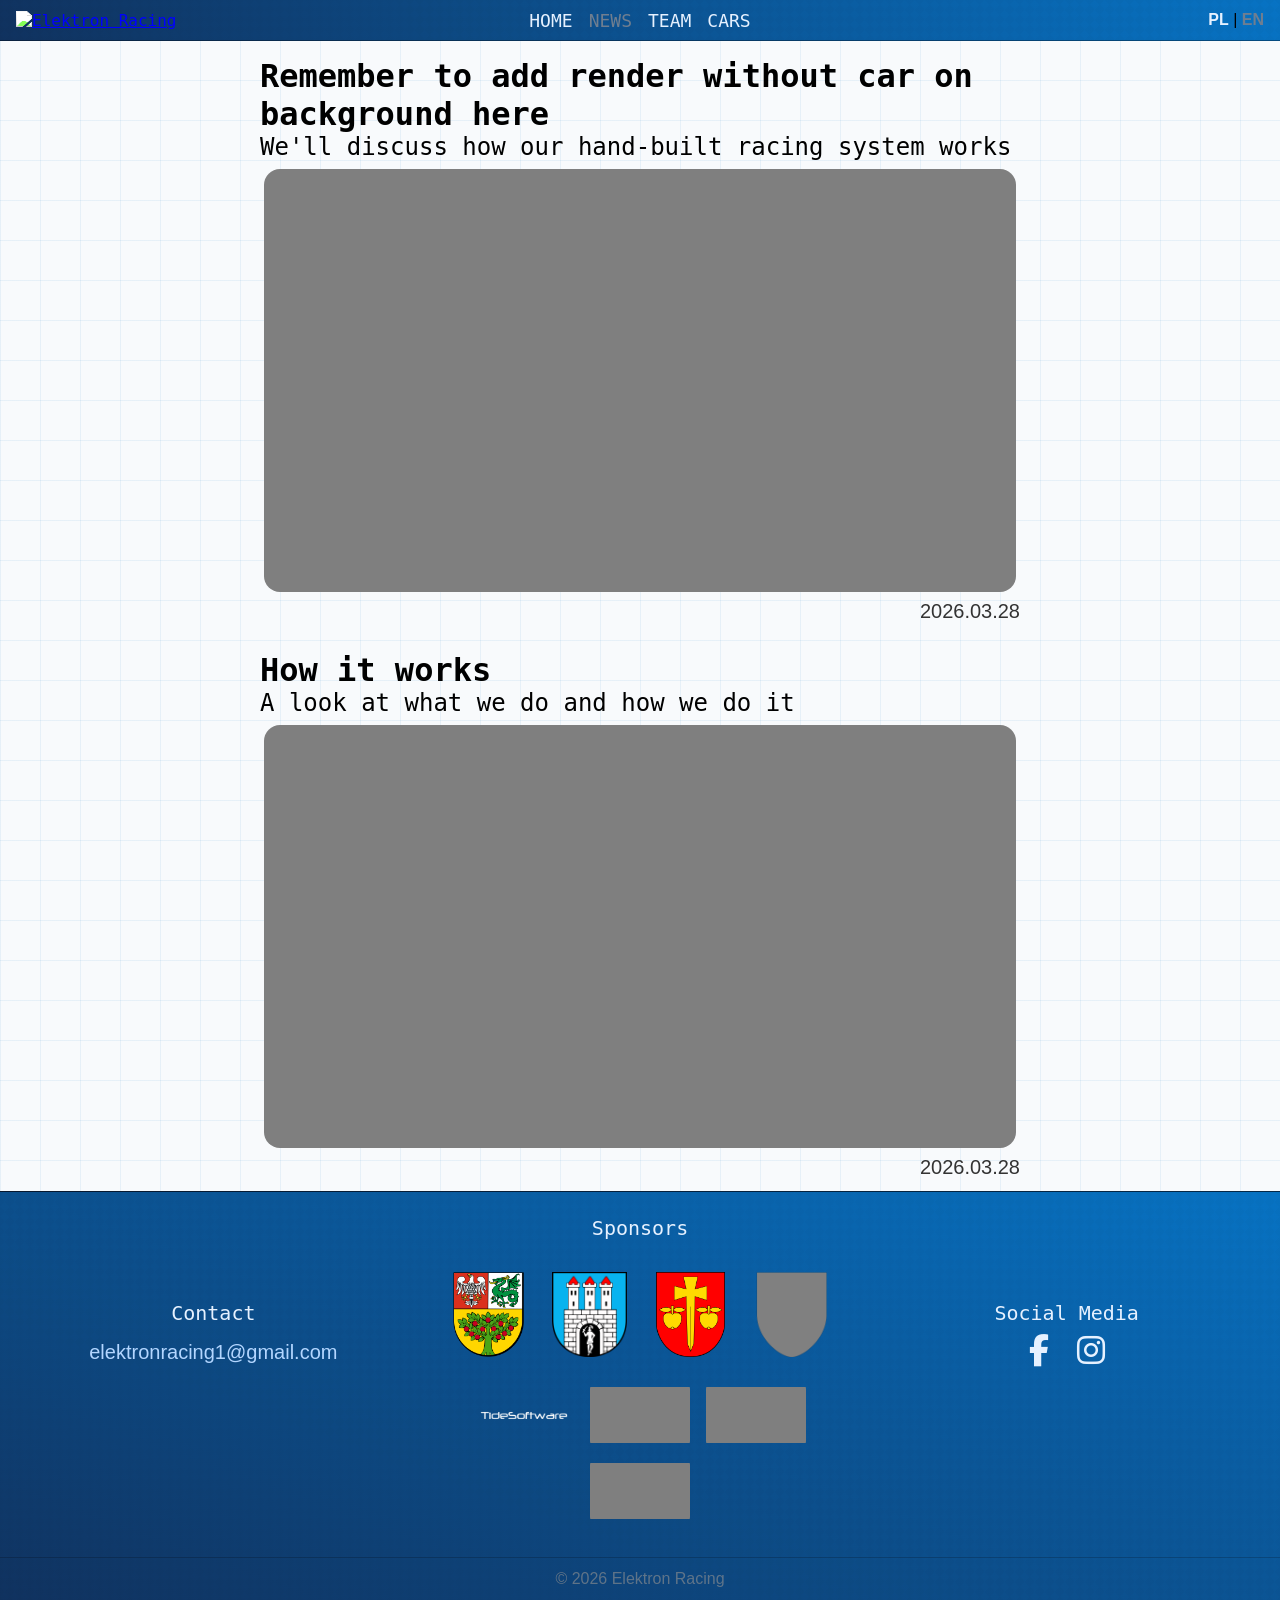
==== en/index.html @ 74794c22 "chungus" ====
<!DOCTYPE html>
<html lang="en">

<head>
    <meta charset="UTF-8">
    <meta name="viewport" content="width=device-width, initial-scale=1.0">
    <title>Elektron Racing</title>
    <link rel="stylesheet" href="../style.css">
    <link rel="icon" type="image/png" href="/favicon-96x96.png" sizes="96x96" />
    <link rel="icon" type="image/svg+xml" href="/favicon.svg" />
    <link rel="shortcut icon" href="/favicon.ico" />
    <link rel="apple-touch-icon" sizes="180x180" href="/apple-touch-icon.png" />
    <meta name="apple-mobile-web-app-title" content="Elektron Racing" />
    <link rel="manifest" href="/site.webmanifest" />
    <link rel="stylesheet" href="https://cdnjs.cloudflare.com/ajax/libs/font-awesome/6.5.0/css/all.min.css">
</head>
<body>
    <header>
        <a href="home.html" class="logolink"><img src="/logotylko.svg" alt="Elektron Racing" class="logo" width="45"></a>
        <input type="checkbox" id="nav-toggle" class="nav-toggle">
        <label for="nav-toggle" class="hamburger" aria-label="Menu">&#9776;</label>
        <nav id="nav">
            <ul>
                <li><a href="home.html">HOME</a></li>
                <li><a href="index.html" class="active">NEWS</a></li>
                <li><a href="zespol.html">TEAM</a></li>
                <li><a href="bolidy.html">CARS</a></li>
            </ul>
        </nav>
        <div class="lang-switcher">
            <a href="../index.html">PL</a>
            <span>|</span>
            <a href="index.html" class="active">EN</a>
        </div>
    </header>

    <main>
        <section>
            <a href="#Post1" class="postlink">
                <h1>Remember to add render without car on background here</h1>
                <h2>We'll discuss how our hand-built racing system works</h2>
                <div class="post">
                    <img src="../template.jpg">
                </div>
                <time datetime="2026-03-28">2026.03.28</time>
            </a>
        </section>
        <section>
            <a href="post1.html" class="postlink">
                <h1>How it works</h1>
                <h2>A look at what we do and how we do it</h2>
                <div class="post">
                    <img src="../template.jpg">
                </div>
                <time datetime="2026-03-28">2026.03.28</time>
            </a>
        </section>
    </main>

    <footer>
        <div class="my">
            <div class="formalne">
                <h3>Contact</h3>
                <a href="mailto:elektronracing1@gmail.com" target="_blank"><p>elektronracing1@gmail.com</p></a>
            </div>
            <div class="sponsorzy">
                <h3>Sponsors</h3>
                <div class="zdjecia"> 
                    <div class="sponzdjec">
                        <a href="https://grojec.pl/" target="_blank"><img src="../download (8).png" width="75"></a>
                        <a href="https://grojecmiasto.pl/" target="_blank"><img src="../POL_Grójec_COA.svg.png" width="75"></a>
                        <a href="https://pniewy.pl/" target="_blank"><img src="../POL_gmina_Pniewy_COA.svg.png" width="75"></a>
                        <a href="" target="_blank"><img src="../herbtest.png" width="75"></a>
                    </div>
                    <div class="drugiezdj">
                        <a href="https://www.tidesoftware.com/" target="_blank" class="asponsor"><img class="tide" src="../logo_tidesoftware_white_2000.png"></a>
                        <img src="../template.jpg" width="75">
                        <img src="../template.jpg" width="75">
                        <img src="../template.jpg" width="75">
                    </div>
                </div>
            </div>
            <div class="socials">
                <h3>Social Media</h3>
                <div class="icons">
                    <a href="https://www.facebook.com/elektronracing" target="_blank" aria-label="Facebook">
                        <i class="fab fa-facebook-f"></i>
                    </a>
                    <a href="https://www.instagram.com/elektron_racing" target="_blank" aria-label="Instagram">
                        <i class="fab fa-instagram"></i>
                    </a>
                </div>
            </div>
        </div>
        <div class="otherinfo">
            <p>&copy; 2026 Elektron Racing</p>
        </div>
    </footer>

    <script src="../script.js"></script>
</body>

</html>
---- style.css ----
* {
    font-family: Inter, -apple-system, BlinkMacSystemFont, 'Segoe UI', Roboto, Helvetica, Arial, sans-serif;
    margin: 0;
    padding: 0;
    box-sizing: border-box;
}
html {
    overflow-y: scroll;
}
h2 a {
    text-decoration: none;
    color: #003375;
    transition: color 0.1s ease-in-out;
}
h2 a:hover {
    color: #0077ff;
}

body {
    display: flex;
    flex-direction: column;
    min-height: 100vh;
    margin: 0;
    padding: 0;
    justify-content: center;
/* Your existing layout setup */
    display: flex;
    flex-direction: column;
    min-height: 100vh;
    margin: 0;
    padding: 0;
    justify-content: center;
    
    /* THE TELEMETRY GRID */
    background-color: #f8fafc; /* Very clean, professional light gray/blue */
    background-image: 
        linear-gradient(rgba(7, 115, 196, 0.07) 1px, transparent 1px),
        linear-gradient(90deg, rgba(7, 115, 196, 0.07) 1px, transparent 1px);
    background-size: 40px 40px;
    
    /* The slow, continuous forward motion */
    animation: panGrid 20s linear infinite; 
}

/* The animation keyframes */
@keyframes panGrid {
    0% { background-position: 0px 0px; }
    100% { background-position: 40px 40px; }
}
header {
    display: grid;
    grid-template-columns: 1fr auto 1fr;
    align-items: center;
   background: linear-gradient(60deg, #10325f, #0773c4 50%);
    padding: 0.6rem 1rem;
    position: sticky;
    top: 0;
    z-index: 1000;
    border-bottom: rgba(0, 0, 0, 0.333) 1px solid;
background: 
        /* The carbon weave overlay (now incredibly subtle at 2%) */
        repeating-linear-gradient(45deg, rgba(0, 0, 0, 0.02) 25%, transparent 25%, transparent 75%, rgba(0, 0, 0, 0.02) 75%, rgba(0, 0, 0, 0.02)),
        repeating-linear-gradient(-45deg, rgba(0, 0, 0, 0.02) 25%, transparent 25%, transparent 75%, rgba(0, 0, 0, 0.02) 75%, rgba(0, 0, 0, 0.02)),
        /* Your original blue gradient */
        linear-gradient(60deg, #10325f, #0773c4 100%);
    background-size: 10px 10px, 10px 10px, 100% 100%;
    overflow: visible;
}

.logo {
    grid-column: 1;
    position: static;
    justify-self: start;
    transition: 0.1s ease-in-out;
    filter: brightness(1.5);
}
.logolink {
    width: fit-content;
    display: block;
}

.logo:hover {
    filter: brightness(2);
}

nav {
    display: flex;
    grid-column: 2;
    justify-content: center;
    align-items: center;
}

nav ul {
    list-style: none;
    display: flex;
    gap: 1rem;
}

nav li a {
    font-size: 1.125rem;
    text-decoration: none;
    color: hsl(212, 100%, 95%);
    transition: color 0.1s ease-in-out;
}

nav li a.active {
    text-decoration: none;
    color: hsl(212, 13%, 50%);
    transition: color 0.1s ease-in-out;
}

nav li a:hover {
    color: hsl(212, 100%, 60%);
}

.lang-switcher {
    position: static;
    grid-column: 3;
    justify-self: end;
    text-align: right;
}

.lang-switcher a {
    color: hsl(212, 100%, 95%);
    text-decoration: none;
    transition: color 0.1s ease-in-out;
    font-weight: bold;
}

.lang-switcher a.active {
    color: hsl(212, 13%, 50%);
}

.lang-switcher a:hover {
    color: hsl(212, 100%, 60%);
}

main {
    margin: 0rem;
    padding: 0rem;
    display: flex;
    justify-content: flex-start;
    flex: 1;
    flex-direction: column;
    margin-right: 2.5vw;
    margin-left: 2.5vw;
}

main section {
    padding-top: 1rem;
    display: flex;
    flex-direction: column;
    flex-wrap: wrap;
    justify-content: flex-start;
    align-self: center;
    align-items: center;
    padding-bottom: .75rem;
    padding-inline: 2.5rem;
    box-sizing: border-box;
    width: 90%;
    max-width: 52.5rem;
}



.post {
    padding: .25rem;
    padding-top: 0.5rem;
    padding-bottom: 0.5rem;
    display: flex;
    align-self: center;
    flex-direction: row;
}

.post p {
    padding-left: 1rem;
}


img {
    max-width: 100%;
    height: auto;
}






.postlink {
    display: flex;
    flex-direction: column;
    align-items: start;
    text-decoration: none;
    color: inherit;
    transition: 0.1s ease-in-out;
}

.postlink:hover {
    color: hsl(212, 100%, 25%);
    filter: brightness(1.125);
}

section:has(.postlink) {
    cursor: pointer;
    transition: background 0.1s ease-in-out;
}

section:has(.postlink):hover {
    background: rgba(0, 0, 0, 0.03);
    border-radius: .75rem;
}


p {
}

section p {
    font-size: 1.25rem;
    color: #000000;
    padding-top: 1rem;
    margin-bottom: 2rem;
}

section img {
    border-radius: 1rem;
}
.inpostimg {
    border-radius: 1rem;
    margin-bottom: 1.5rem;
}
.inpostcont {
    display: flex;
    flex-direction: column;
    justify-content: center;
    align-items: center;
    gap: 0rem;
}

footer {
    display: flex;
  background: linear-gradient(20deg, #10325f, #0773c4 50%);
    border-top: 1px solid rgba(0, 0, 0, 0.5);
    padding-top: 1.25rem;
    padding-bottom: .25rem;
    flex-direction: column;
    justify-content: center;
    gap: 1rem;
    background: 
        /* The carbon weave overlay (now incredibly subtle at 2%) */
        repeating-linear-gradient(45deg, rgba(0, 0, 0, 0.02) 25%, transparent 25%, transparent 75%, rgba(0, 0, 0, 0.02) 75%, rgba(0, 0, 0, 0.02)),
        repeating-linear-gradient(-45deg, rgba(0, 0, 0, 0.02) 25%, transparent 25%, transparent 75%, rgba(0, 0, 0, 0.02) 75%, rgba(0, 0, 0, 0.02)),
        /* Your original blue gradient */
        linear-gradient(20deg, #10325f, #0773c4 100%);
    background-size: 10px 10px, 10px 10px, 100% 100%;
}
h1,h2,h3,nav ul li a, h2 a,.logo,.ilemale,.ilebig {
    font-family: 'Montserrat', 'Droid Sans Mono', 'monospace', monospace
;
}
.ileboxy {
    margin-top: 2rem;
    margin-bottom: 2rem;
    display: flex;
    flex-direction: row;
    justify-content: center;
    align-items: center;
    gap: 1.5rem;
    max-width: 100vw;
}
.ilebox {
    display: flex;
    flex-direction: column;
    align-items: center;
    align-content: center;
    gap: .125rem;
   background: linear-gradient(30deg, #10325f, #0773c4 0%);
    padding: 1rem;
    padding-inline: 1.25rem;
    border: 2px solid hsla(0, 0%, 0%, 0.25);
    border-radius: 1rem;
    /* THE NEW BACKGROUND */
    /* We use rgba to make your exact blues 85% opaque */
    background: linear-gradient(30deg, rgb(9, 68, 146), #0773c4);
    
    /* THE MAGIC: Blurs whatever is behind the box (your animated grid) */
    backdrop-filter: blur(6px); 
    -webkit-backdrop-filter: blur(6px); /* Safari support */
}


.ilebig {
    display: flex;
    font-size: clamp(1rem, 3vw, 2rem);
    color: hsl(212, 100%, 85%);
    font-weight: normal;
}
.ilemale {
    font-size: clamp(.75rem, 2.75vw, 1.75rem);
    color: hsl(0, 0%, 100%);
    text-shadow: #000000 0px 0px 1px;
    font-weight: bold;
    transition: color 0.1s ease-in-out;
}
.ilebox a {
    text-decoration: none;
}
a .ilemale:hover {
    color: hsl(212, 100%, 60%);
}

.zenaszzespol {
    padding-top: 2rem;
}
.logohome {
    display: flex;
    flex-direction: column;
    justify-content: center;
    width: 650px;
    max-width: 100vw;
    margin-top: 0rem;
    margin-bottom: 0rem;
}
.logohome img {
    width: 100%;
    height: auto;
    pointer-events: none;
    user-select: none;
    -moz-user-select: none;
    -webkit-user-select: none;
    user-drag: none;
    -webkit-user-drag: none;
    border-radius: 0rem;
}

.zespolmedia {
    display: flex;
    flex:1;
    flex-direction: column;
    justify-content: center;
    align-items: center;
    align-self: center;
    align-content: center;
    gap: 1rem;
}
.mediaikon {
    display: flex;
    flex-direction: row;
    gap: 1.5rem;
}
.mediaikon i
{
    font-size: 2.5rem;
    color: hsl(212, 100%, 10%);
    transition: color 0.1s ease-in-out;
}

.zespolmedia i:hover {
    color: hsl(212, 100%, 35%);
}
.dlaczego {
    display: flex;
    flex-direction: column;
    justify-content: center;
    align-items: center;
    flex: 1;
    gap: 0rem;
    padding: 1rem;
}
h1 {
    display: flex;
    justify-content: center;
    font-weight: bold;
    font-size: clamp(1.125rem, 4vw, 2rem);
}

h2 {
    font-size: clamp(0.9rem, 2.5vw, 1.5rem);
    font-weight: normal;
}

time {
    font-size: clamp(0.8rem, 2vw, 1.25rem);
    color: #333333;
    align-self: flex-end;
}

h3 {
    font-size: 1rem;
    font-weight: normal;
    transition: color 0.1s ease-in-out;
}
h3:hover {
    color: hsl(212, 100%, 65%);
}

.nav-toggle {
    display: none;
}

.hamburger {
    display: none;
    grid-column: 2;
    font-size: 1.5rem;
    color: hsl(212, 100%, 95%);
    cursor: pointer;
    user-select: none;
    transition: color 0.2s ease, transform 0.3s ease; /* just add this line */
}






.my {
    display: flex;
    flex-direction: row;
    justify-content: center;
    align-items: center;
    gap: 0;
}

.formalne,
.sponsorzy,
.socials {
    padding: .25rem;
    flex: 1;
    display: flex;
    align-items: center;
    justify-content: center;
}
.sponsorzy {
    gap: 1rem;
    min-height: 10rem;
    justify-content: flex-start;
    flex-direction: column;
}

.formalne {
    gap: 1rem;
    display: flex;
    flex-direction: column;
    min-height: 10rem;
    justify-content: flex-start;
}

.socials {
    gap: .5rem;
    display: flex;
    flex-direction: column;
    justify-content: flex-start;
    min-height: 10rem;
}

.icons {
    display: flex;
    gap: 1.75rem;
    font-size: clamp(2rem, 2.5vw, 1.25rem);
    padding-left: 0rem;
}

.sponsorzy {
}

.sponsorzy img {
    transition: 0.1s ease-in-out;
}

.sponsorzy img:hover {
    filter: brightness(1.25);
}

.zdjecia {
    display: flex;
    flex-direction: column;
    gap: 1.5rem;
    margin-bottom: 1rem;
    margin-top: 1rem;
}





.sponzdjec img {
    width: 85px;
    height: 85px;
    object-fit: contain;
}

.drugiezdj img {
    width: 100px;
    height: 60px;
    object-fit: contain;
    border-radius: .25rem;
}

.sponzdjec, .drugiezdj {
    display: flex;
    flex-wrap: wrap;
    justify-content: center;
    align-items: center;
    gap: 1rem;
}

.sponsorzy {
    max-width: 900px;
    width: 100%;
    align-items: center;
}

.drugiezdj img {
    border-radius: .25rem;
}

.formalne p {
    font-size: clamp(1rem, 2.5vw, 1.25rem);
    color: hsl(212, 100%, 85%);
    transition: color 0.1s ease-in-out;
}
.formalne a {
    text-decoration: none;
    text-decoration-line: none;
}
.formalne p:hover {
    color: hsl(212, 100%, 65%);
}

footer h3 {
    font-size: clamp(1rem, 2.5vw, 1.25rem);
    color:hsl(212, 100%, 95%);
}



.bolid img {
    max-width: 100%;
    margin-top: .75rem;
    margin-bottom: .75rem;
    border-radius: 1rem;
}


@media only screen and (min-width: 1500px) {
       .formalne,
    .sponsorzy,
    .socials {
    border-inline: 1px solid hsla(0, 0%, 0%, 0.1);
    }
}




.otherinfo {
    max-width: 100%;
    display: flex;
    padding: .5rem;
    padding-top: .75rem;
    border-top: 1px solid rgba(0, 0, 0, 0.2);
    justify-content: center;
    align-items: center;
}

.otherinfo p {
    font-weight: normal;
    font-family: 'Gill Sans', 'Gill Sans MT', Calibri, 'Trebuchet MS', sans-serif;
    font-size: clamp(1rem, 2.5vw, 1rem);
    color: rgba(145, 145, 145, 0.625);
}



.socials a {
    color: hsl(212, 100%, 95%);
    transition: color 0.1s ease-in-out;
}

.socials a:hover {
    color: hsl(212, 100%, 60%);
}

.main-logo {
    display: flex;
    justify-content: center;
    align-self: center;
    height: auto;
    margin-top: 0rem;
    margin-bottom: 0rem;
    pointer-events: none;
    user-select: none;
    -moz-user-select: none;
    -webkit-user-select: none;
    user-drag: none;
    -webkit-user-drag: none;
    /* 1. On small screens, take up 90% of the width (leaves a nice little gap on the edges) */
    
    /* 2. On big screens, hit the "safety brake" at 800px and stop growing */
    max-width: 800px;
    width: 90%; 
    
    /* 3. Keep the aspect ratio perfect so it doesn't squish */
    height: auto; 
    
    /* 4. Keep it perfectly centered in the container */

}

/*@media only screen and (max-width: 1300px) {
    .my {
        flex-direction: column-reverse;
        align-items: center;
        gap: .75rem;
        flex-wrap: wrap;
    }

    .socials {
        padding-left: 1rem;
    }
        main section {
        padding-inline: 2.5rem;
    }
    .formalne,
    .sponsorzy,
    .socials {
    padding: .25rem;
    min-height: unset;
    }

}
    */
.zespol {
display: flex;
    flex-direction: column;
    align-items: center; /* This centers the "big container" on the page */
    padding: 1rem;
    width: 100%;
}
.zespol h1 {
    align-self: center;
}

.zespolzdjecie {
    width: 300px;
    flex-shrink: 0; /* Prevents the image from shrinking when the container gets smaller */
}

.zespolosoba {
display: flex;
    flex-direction: row; /* Image on left, text on right */
    align-items: center; /* Vertically centers the text with the image */
    justify-content: flex-start; /* Forces the image to stick to the left edge! */
    gap: 2rem; /* Adds some breathing room between image and text */
    padding: 2rem 1rem;
    border-bottom: 3px solid hsla(222, 59%, 17%, 0.75);
    width: 100%; 
    max-width: 800px; /* Forces all rows to be exactly this wide, so the images perfectly align */
}
.zespolosoba h2 {
    white-space: nowrap;
}

.blogmain {
}

.blogpost {
    max-width: 100vw;
}

.asponsor {
    display: flex;
    align-items: center;
}


@media only screen and (max-width: 1050px) {
.zespolosoba {
        flex-direction: column;
        align-items: center;
        text-align: center;
        gap: 1rem;
    }
    /* Let it wrap again once it's safely stacked on mobile */
    .zespolosoba h2 {
        white-space: normal; 
    }
}

@media only screen and (max-width: 1024px) { /* Changed from 1300px to 1024px */
    .my {
        flex-direction: column-reverse;
        align-items: center;
        gap: 0rem;
        flex-wrap: wrap;
        }
        .socials {
            flex: none; /* Stops them from stretching to fill the vertical space */
            min-height: auto; /* Safely removes the 10rem minimum height */
            width: 100%; /* Ensures they stay properly centered */
            padding: 1rem ; /* Gives a normal, controlled amount of breathing room */
         }
         .formalne {
            flex: none;
            min-height: auto;
            justify-content: flex-start;
            width: 100%;
        }   
    /* ... rest of your media query styles ... */
}
@media only screen and (max-width: 800px) {


    main section {
        padding-inline: 2rem;
        width: 90vw;
    }
    section p {
        font-size: clamp(1rem, 2.5vw, 1.25rem);
    }
    
}
@media only screen and (max-width: 600px) {
    .hamburger {
        display: block;
        justify-self: center;
    }

    header {
        padding: 0.6rem 1rem;
        width: 100%;
    }

nav {
    max-height: 0;
    overflow: hidden;
    opacity: 0;

    position: absolute;
    top: 100%;
    left: -1rem;
    right: -1rem;
    width: calc(100% + 2rem);
    margin: 0;
    padding: 0;
    /* removed width: 100vw and margin-left: calc() */
    grid-column: 1 / -1;
    z-index: 999;
    
    transition: max-height 0.35s ease, opacity 0.25s ease;

    background: 
        repeating-linear-gradient(45deg, rgba(0,0,0,0.02) 55%, transparent 55%, transparent 95%, rgba(0,0,0,0.02) 95%, rgba(0,0,0,0.02)),
        repeating-linear-gradient(-45deg, rgba(0,0,0,0.02) 55%, transparent 55%, transparent 95%, rgba(0,0,0,0.02) 95%, rgba(0,0,0,0.02)),
        linear-gradient(60deg, #10325f, rgba(7, 114, 196, 0.95) 100%);
    background-size: 10px 10px, 10px 10px, 100% 100%;
    border-bottom: rgba(0,0,0,0.5) 1px solid;
}

    nav ul {
        flex-direction: column;
        width: 100%;
        padding: 0.5rem 0;
        align-items: center;
        gap: 0;
    }

    nav ul li {
        width: 100%;
        text-align: center;
        padding: 0.6rem 0;
    }

    nav ul li:hover {
        background: rgba(0, 0, 0, 0.05);
    }

/* AFTER */
.nav-toggle:checked + .hamburger + nav {
    max-height: 400px; /* tall enough to fit all your links */
    opacity: 1;
    pointer-events: auto;
}

.nav-toggle:checked + .hamburger {
    color: hsl(212, 100%, 75%);
    transform: rotate(90deg) scale(1.1); /* spin + slight pop */
}




    main section {
        padding-inline: 1.5rem;
    }


    section {
        width: 90vw;
    }
    section p {
        font-size: 1rem;
    }
    .zespolosoba {
        flex-direction: column; /* Stacks the image and text vertically */
        align-items: center; /* Centers them horizontally */
        text-align: center; /* Centers the text alignment */
        gap: 1rem; /* Reduces the gap for mobile */
    }
    
}
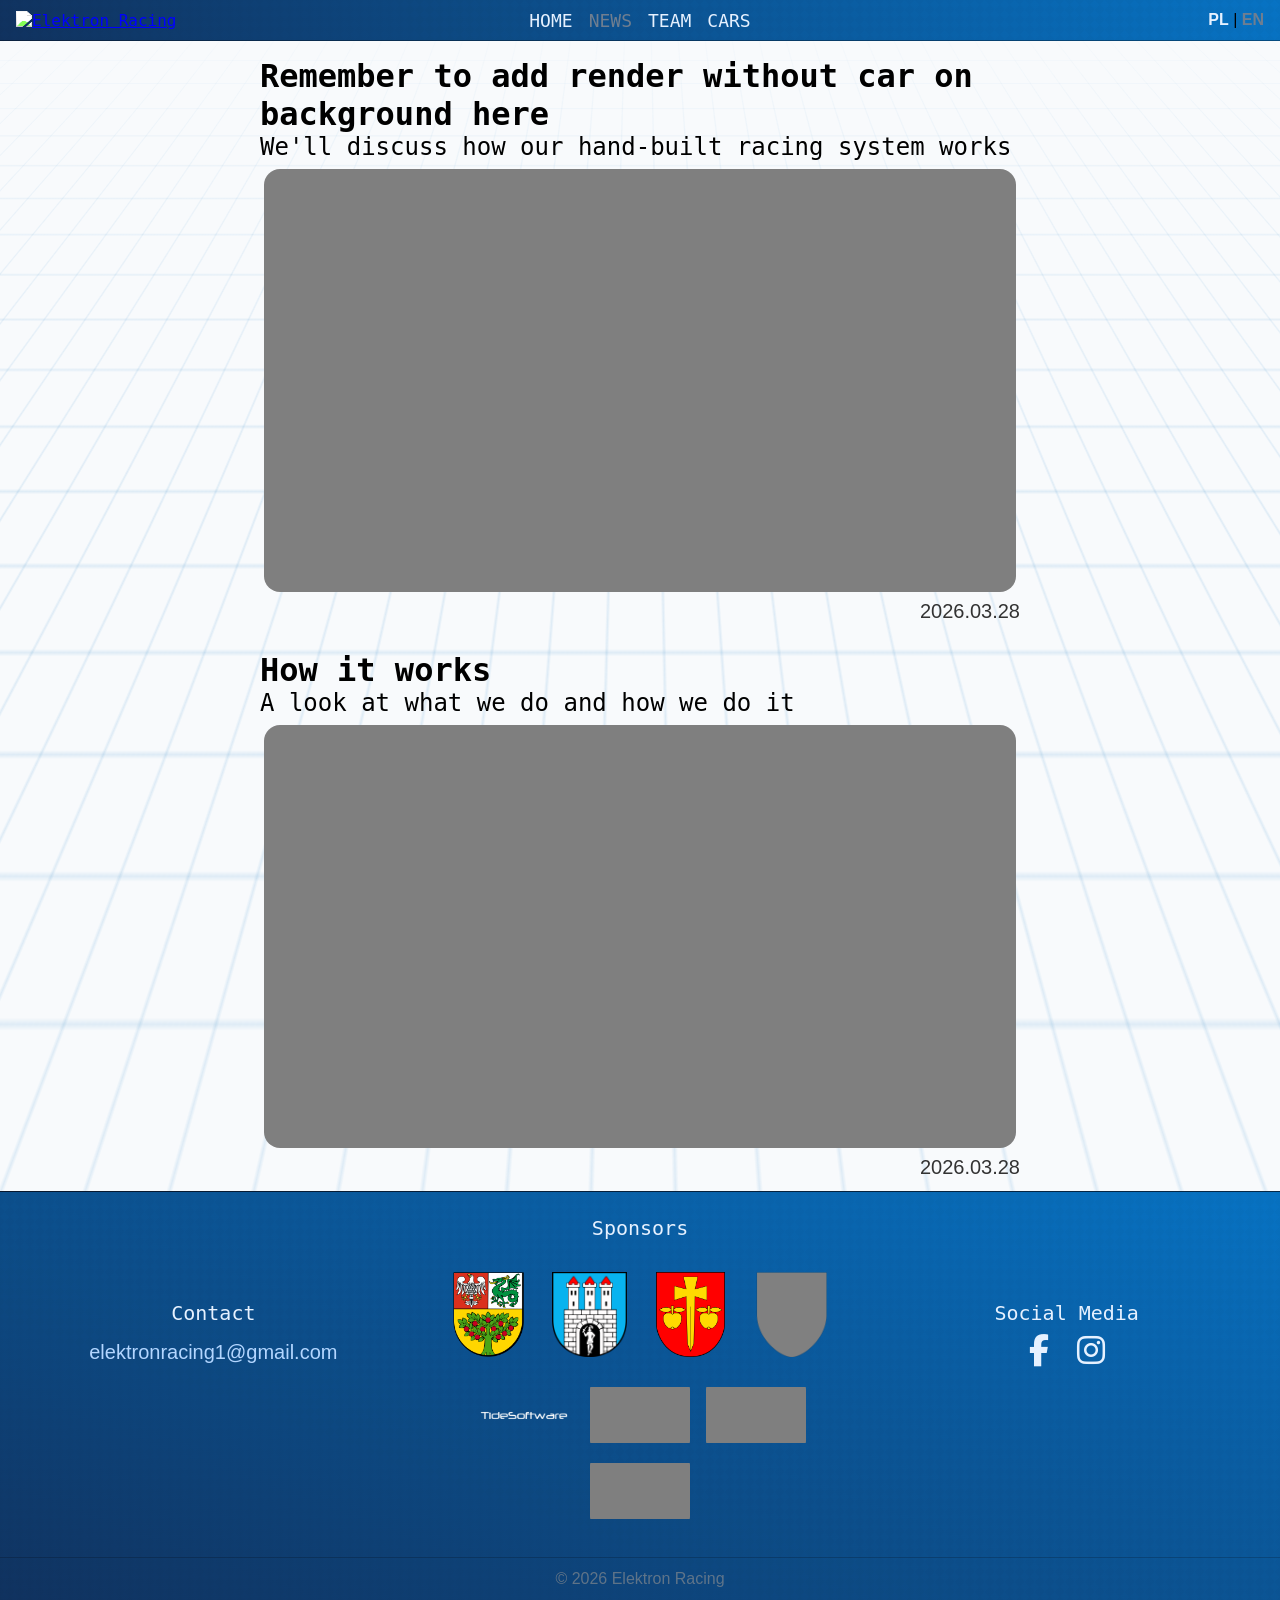
==== commit 7f611cee: "alot2 Co-authored-by: Copilot <copilot@github.com>" ====
--- a/en/index.html
+++ b/en/index.html
@@ -15,6 +15,7 @@
     <link rel="stylesheet" href="https://cdnjs.cloudflare.com/ajax/libs/font-awesome/6.5.0/css/all.min.css">
 </head>
 <body>
+    <div class="grid-perspective"></div>
     <header>
         <a href="home.html" class="logolink"><img src="/logotylko.svg" alt="Elektron Racing" class="logo" width="45"></a>
         <input type="checkbox" id="nav-toggle" class="nav-toggle">
--- a/style.css
+++ b/style.css
@@ -17,6 +17,7 @@
 }
 
 body {
+
     display: flex;
     flex-direction: column;
     min-height: 100vh;
@@ -30,23 +31,39 @@
     margin: 0;
     padding: 0;
     justify-content: center;
-    
-    /* THE TELEMETRY GRID */
-    background-color: #f8fafc; /* Very clean, professional light gray/blue */
+    background-color: #f8fafc;
+}
+
+.grid-perspective {
+    position: fixed;
+    top: 0; left: 0; width: 100%; height: 100%;
+    z-index: -1;
+    pointer-events: none;
+
+    /* Zmniejszamy siatkę z 50px na 25px - będzie 2x więcej linii */
     background-image: 
-        linear-gradient(rgba(7, 115, 196, 0.07) 1px, transparent 1px),
-        linear-gradient(90deg, rgba(7, 115, 196, 0.07) 1px, transparent 1px);
-    background-size: 40px 40px;
-    
-    /* The slow, continuous forward motion */
-    animation: panGrid 20s linear infinite; 
-}
-
-/* The animation keyframes */
+        linear-gradient(rgba(7, 115, 196, 0.1) 1px, transparent 1px),
+        linear-gradient(90deg, rgba(7, 115, 196, 0.1) 1px, transparent 1px);
+    background-size: 25px 25px;
+
+    /* Twoja ulubiona mocna perspektywa */
+    transform: perspective(500px) rotateX(45deg) translateZ(-1px);
+    transform-origin: top;
+
+    /* Maska, która sprawi, że gęsta siatka nie będzie "bić" po oczach na górze */
+    -webkit-mask-image: linear-gradient(to bottom, transparent 0%, black 40%);
+    mask-image: linear-gradient(to bottom, transparent 0%, black 40%);
+
+    /* Spowolniona animacja - gęsta siatka przy 10s może męczyć wzrok */
+    animation: panGrid 10s linear infinite;
+}
+
 @keyframes panGrid {
-    0% { background-position: 0px 0px; }
-    100% { background-position: 40px 40px; }
-}
+    0% { background-position: 0 0; }
+    /* WAŻNE: ta wartość musi być wielokrotnością background-size (np. 25px, 50px, 100px) */
+    100% { background-position: 0 50px; } 
+}
+
 header {
     display: grid;
     grid-template-columns: 1fr auto 1fr;
@@ -316,7 +333,7 @@
     display: flex;
     flex-direction: column;
     justify-content: center;
-    width: 650px;
+    width: 800px;
     max-width: 100vw;
     margin-top: 0rem;
     margin-bottom: 0rem;
@@ -750,11 +767,12 @@
     transition: max-height 0.35s ease, opacity 0.25s ease;
 
     background: 
-        repeating-linear-gradient(45deg, rgba(0,0,0,0.02) 55%, transparent 55%, transparent 95%, rgba(0,0,0,0.02) 95%, rgba(0,0,0,0.02)),
-        repeating-linear-gradient(-45deg, rgba(0,0,0,0.02) 55%, transparent 55%, transparent 95%, rgba(0,0,0,0.02) 95%, rgba(0,0,0,0.02)),
+        repeating-linear-gradient(45deg, rgba(0,0,0,0.02) 55%, transparent 65%, transparent 95%, rgba(0,0,0,0.02) 95%, rgba(0,0,0,0.02)),
+        repeating-linear-gradient(-45deg, rgba(0,0,0,0.02) 55%, transparent 65%, transparent 95%, rgba(0,0,0,0.02) 95%, rgba(0,0,0,0.02)),
         linear-gradient(60deg, #10325f, rgba(7, 114, 196, 0.95) 100%);
     background-size: 10px 10px, 10px 10px, 100% 100%;
     border-bottom: rgba(0,0,0,0.5) 1px solid;
+    
 }
 
     nav ul {
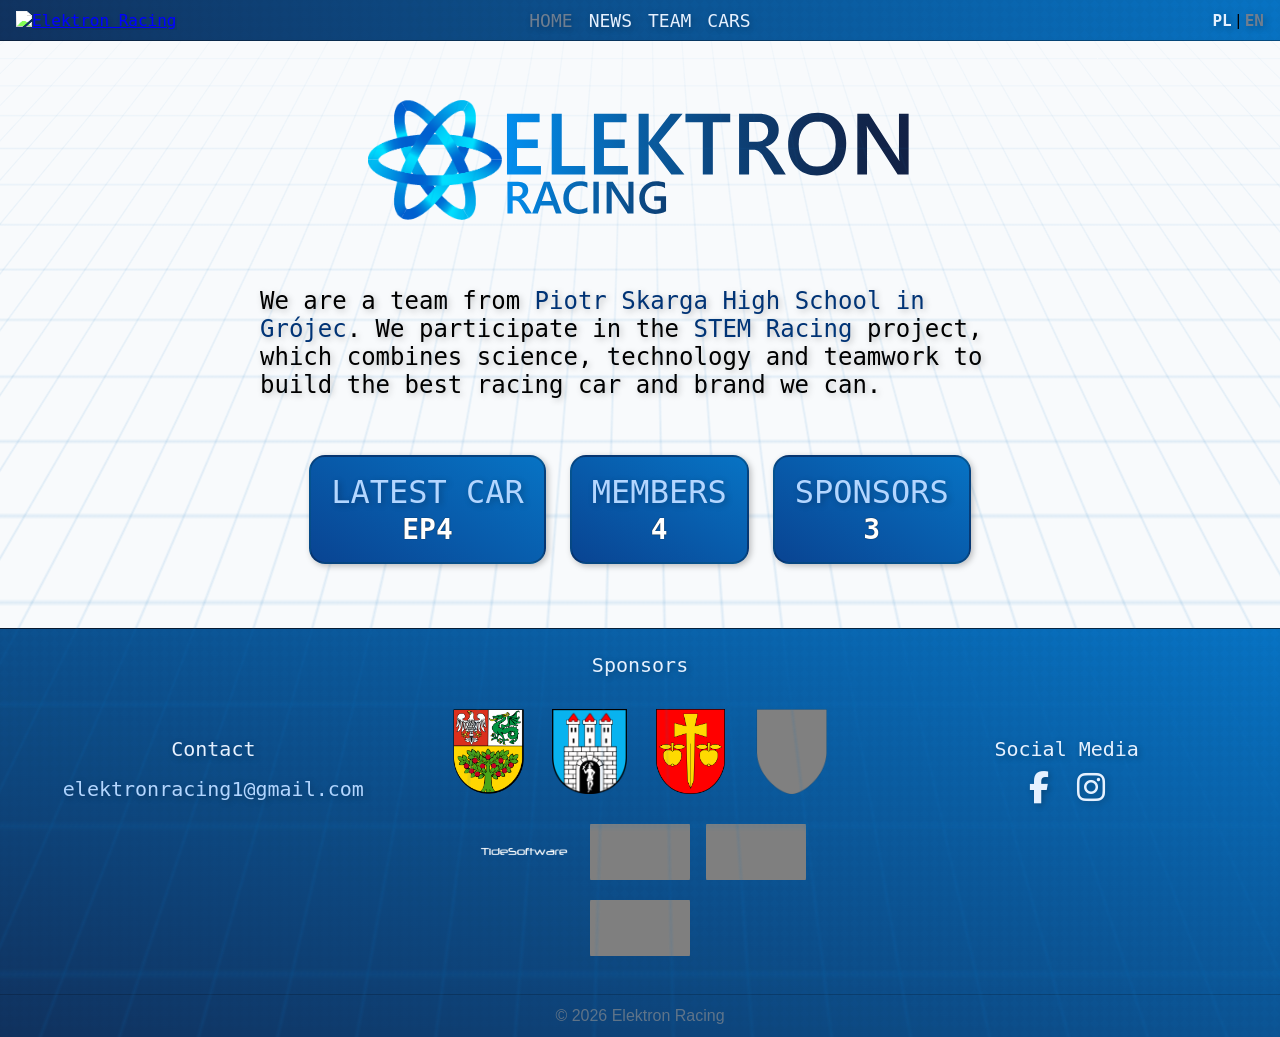
==== commit 27687c33: "improvements Co-authored-by: Copilot <copilot@github.com>" ====
--- a/en/index.html
+++ b/en/index.html
@@ -4,7 +4,8 @@
 <head>
     <meta charset="UTF-8">
     <meta name="viewport" content="width=device-width, initial-scale=1.0">
-    <title>Elektron Racing</title>
+    <title>Elektron Racing - Home</title>
+    <meta name="description" content="We are a team from Piotr Skarga High School in Grójec participating in the STEM Racing project.">
     <link rel="stylesheet" href="../style.css">
     <link rel="icon" type="image/png" href="/favicon-96x96.png" sizes="96x96" />
     <link rel="icon" type="image/svg+xml" href="/favicon.svg" />
@@ -17,13 +18,13 @@
 <body>
     <div class="grid-perspective"></div>
     <header>
-        <a href="home.html" class="logolink"><img src="/logotylko.svg" alt="Elektron Racing" class="logo" width="45"></a>
+        <a href="index.html" class="logolink"><img src="/logotylko.svg" alt="Elektron Racing" class="logo" width="45"></a>
         <input type="checkbox" id="nav-toggle" class="nav-toggle">
         <label for="nav-toggle" class="hamburger" aria-label="Menu">&#9776;</label>
         <nav id="nav">
             <ul>
-                <li><a href="home.html">HOME</a></li>
-                <li><a href="index.html" class="active">NEWS</a></li>
+                <li><a href="index.html" class="active">HOME</a></li>
+                <li><a href="aktualnosci.html">NEWS</a></li>
                 <li><a href="zespol.html">TEAM</a></li>
                 <li><a href="bolidy.html">CARS</a></li>
             </ul>
@@ -36,25 +37,28 @@
     </header>
 
     <main>
-        <section>
-            <a href="#Post1" class="postlink">
-                <h1>Remember to add render without car on background here</h1>
-                <h2>We'll discuss how our hand-built racing system works</h2>
-                <div class="post">
-                    <img src="../template.jpg">
-                </div>
-                <time datetime="2026-03-28">2026.03.28</time>
-            </a>
+        <section class="logohome">
+            <img src="../ElektronLogo3_3.svg" alt="elektron racing logo">
         </section>
         <section>
-            <a href="post1.html" class="postlink">
-                <h1>How it works</h1>
-                <h2>A look at what we do and how we do it</h2>
-                <div class="post">
-                    <img src="../template.jpg">
-                </div>
-                <time datetime="2026-03-28">2026.03.28</time>
-            </a>
+            <h1 class="sr-only">Elektron Racing - Home</h1>
+            <h2>We are a team from <a href="https://logrojec.com.pl/" target="_blank">Piotr Skarga High School in Grójec</a>. We participate in the <a href="https://stemracing.pl/" target="_blank">STEM Racing</a> project, which combines science, technology and teamwork to build the best racing car and brand we can.</h2>
+        </section>
+        <section class="ileboxy">
+            <div class="ilebox">
+                <span class="ilebig">LATEST CAR</span>
+                <a href="bolidy.html"><span class="ilemale">EP4</span></a>
+            </div>
+            <div class="ilebox">
+                <span class="ilebig">MEMBERS</span>
+                <span class="ilemale">4</span>
+            </div>
+            <div class="ilebox">
+                <span class="ilebig">SPONSORS</span>
+                <span class="ilemale">3</span>
+            </div>
+        </section>
+        <section>
         </section>
     </main>
 
--- a/style.css
+++ b/style.css
@@ -4,8 +4,29 @@
     padding: 0;
     box-sizing: border-box;
 }
+:root {
+    --primary-blue: #0773c4;
+    --primary-dark: #10325f;
+    --text-light: hsl(212, 100%, 95%);
+    --text-active: hsl(212, 13%, 50%);
+    --hover-blue: hsl(212, 100%, 60%);
+    --bg-light: #f8fafc;
+}
+
 html {
     overflow-y: scroll;
+}
+
+.sr-only {
+    position: absolute;
+    width: 1px;
+    height: 1px;
+    padding: 0;
+    margin: -1px;
+    overflow: hidden;
+    clip: rect(0, 0, 0, 0);
+    white-space: nowrap;
+    border-width: 0;
 }
 h2 a {
     text-decoration: none;
@@ -17,26 +38,18 @@
 }
 
 body {
-
     display: flex;
     flex-direction: column;
     min-height: 100vh;
     margin: 0;
     padding: 0;
     justify-content: center;
-/* Your existing layout setup */
-    display: flex;
-    flex-direction: column;
-    min-height: 100vh;
-    margin: 0;
-    padding: 0;
-    justify-content: center;
-    background-color: #f8fafc;
+    background-color: var(--bg-light);
 }
 
 .grid-perspective {
     position: fixed;
-    top: 0; left: 0; width: 100%; height: 100%;
+    top: -50px; left: 0; width: 100%; height: calc(100% + 50px);
     z-index: -1;
     pointer-events: none;
 
@@ -59,9 +72,8 @@
 }
 
 @keyframes panGrid {
-    0% { background-position: 0 0; }
-    /* WAŻNE: ta wartość musi być wielokrotnością background-size (np. 25px, 50px, 100px) */
-    100% { background-position: 0 50px; } 
+    0% { transform: perspective(500px) rotateX(45deg) translateZ(-1px) translateY(0); }
+    100% { transform: perspective(500px) rotateX(45deg) translateZ(-1px) translateY(50px); } 
 }
 
 header {
@@ -171,7 +183,7 @@
     justify-content: flex-start;
     align-self: center;
     align-items: center;
-    padding-bottom: .75rem;
+    padding-bottom: .5rem;
     padding-inline: 2.5rem;
     box-sizing: border-box;
     width: 90%;
@@ -182,11 +194,15 @@
 
 .post {
     padding: .25rem;
-    padding-top: 0.5rem;
+    padding-top: 0.33rem;
     padding-bottom: 0.5rem;
     display: flex;
     align-self: center;
     flex-direction: row;
+}
+
+.post img {
+    box-shadow: 2px 2px 8px rgba(0, 0, 0, 0.25);
 }
 
 .post p {
@@ -230,6 +246,7 @@
 
 
 p {
+    
 }
 
 section p {
@@ -271,10 +288,14 @@
         linear-gradient(20deg, #10325f, #0773c4 100%);
     background-size: 10px 10px, 10px 10px, 100% 100%;
 }
-h1,h2,h3,nav ul li a, h2 a,.logo,.ilemale,.ilebig {
-    font-family: 'Montserrat', 'Droid Sans Mono', 'monospace', monospace
-;
-}
+h1,h2,h3,nav ul li a, h2 a,.logo,.ilemale,.ilebig, a {
+    font-family: 'Montserrat', 'Droid Sans Mono', 'monospace', monospace;
+    text-shadow: 2px 2px 6px rgba(0, 0, 0, 0.25);
+}
+p {
+    font-family: 'Montserrat', 'Droid Sans Mono', 'monospace', monospace;
+}
+
 .ileboxy {
     margin-top: 2rem;
     margin-bottom: 2rem;
@@ -303,7 +324,9 @@
     /* THE MAGIC: Blurs whatever is behind the box (your animated grid) */
     backdrop-filter: blur(6px); 
     -webkit-backdrop-filter: blur(6px); /* Safari support */
-}
+        box-shadow: 2px 2px 6px rgba(0, 0, 0, 0.25);
+}
+
 
 
 .ilebig {
@@ -685,6 +708,13 @@
     max-width: 100vw;
 }
 
+.blogpost p{
+    padding-top: 0rem;
+    margin-top: .75rem;
+    margin-bottom: 1.5rem;
+}
+
+
 .asponsor {
     display: flex;
     align-items: center;
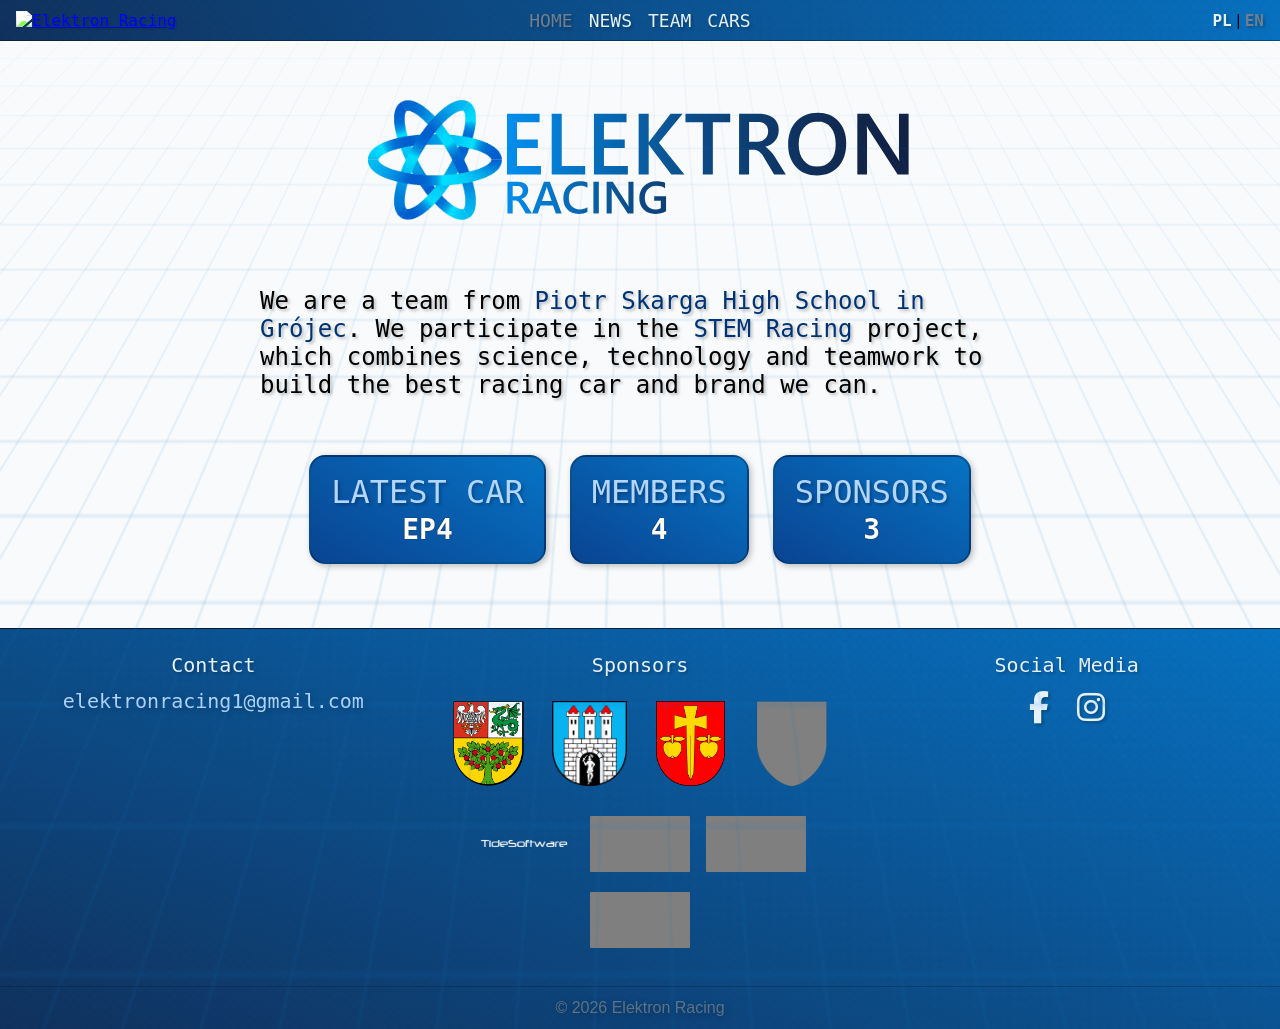
==== commit df6ca092: "logofix" ====
--- a/en/index.html
+++ b/en/index.html
@@ -18,7 +18,7 @@
 <body>
     <div class="grid-perspective"></div>
     <header>
-        <a href="index.html" class="logolink"><img src="/logotylko.svg" alt="Elektron Racing" class="logo" width="45"></a>
+        <a href="index.html" class="logolink"><img src="../logotylko.svg" alt="Elektron Racing" class="logo" width="45"></a>
         <input type="checkbox" id="nav-toggle" class="nav-toggle">
         <label for="nav-toggle" class="hamburger" aria-label="Menu">&#9776;</label>
         <nav id="nav">
@@ -34,6 +34,7 @@
             <span>|</span>
             <a href="index.html" class="active">EN</a>
         </div>
+        <label for="nav-toggle" class="menu-overlay"></label>
     </header>
 
     <main>
--- a/style.css
+++ b/style.css
@@ -4,6 +4,7 @@
     padding: 0;
     box-sizing: border-box;
 }
+
 :root {
     --primary-blue: #0773c4;
     --primary-dark: #10325f;
@@ -28,11 +29,13 @@
     white-space: nowrap;
     border-width: 0;
 }
+
 h2 a {
     text-decoration: none;
     color: #003375;
     transition: color 0.1s ease-in-out;
 }
+
 h2 a:hover {
     color: #0077ff;
 }
@@ -49,12 +52,15 @@
 
 .grid-perspective {
     position: fixed;
-    top: -50px; left: 0; width: 100%; height: calc(100% + 50px);
+    top: -50px;
+    left: 0;
+    width: 100%;
+    height: calc(100% + 50px);
     z-index: -1;
     pointer-events: none;
 
     /* Zmniejszamy siatkę z 50px na 25px - będzie 2x więcej linii */
-    background-image: 
+    background-image:
         linear-gradient(rgba(7, 115, 196, 0.1) 1px, transparent 1px),
         linear-gradient(90deg, rgba(7, 115, 196, 0.1) 1px, transparent 1px);
     background-size: 25px 25px;
@@ -72,24 +78,29 @@
 }
 
 @keyframes panGrid {
-    0% { transform: perspective(500px) rotateX(45deg) translateZ(-1px) translateY(0); }
-    100% { transform: perspective(500px) rotateX(45deg) translateZ(-1px) translateY(50px); } 
+    0% {
+        transform: perspective(500px) rotateX(45deg) translateZ(-1px) translateY(0);
+    }
+
+    100% {
+        transform: perspective(500px) rotateX(45deg) translateZ(-1px) translateY(50px);
+    }
 }
 
 header {
     display: grid;
     grid-template-columns: 1fr auto 1fr;
     align-items: center;
-   background: linear-gradient(60deg, #10325f, #0773c4 50%);
+    background: linear-gradient(60deg, #10325f, #0773c4 50%);
     padding: 0.6rem 1rem;
     position: sticky;
     top: 0;
     z-index: 1000;
     border-bottom: rgba(0, 0, 0, 0.333) 1px solid;
-background: 
+    background:
         /* The carbon weave overlay (now incredibly subtle at 2%) */
-        repeating-linear-gradient(45deg, rgba(0, 0, 0, 0.02) 25%, transparent 25%, transparent 75%, rgba(0, 0, 0, 0.02) 75%, rgba(0, 0, 0, 0.02)),
-        repeating-linear-gradient(-45deg, rgba(0, 0, 0, 0.02) 25%, transparent 25%, transparent 75%, rgba(0, 0, 0, 0.02) 75%, rgba(0, 0, 0, 0.02)),
+        repeating-linear-gradient(45deg, rgba(0, 0, 0, 0.02) 25%, transparent 25%, transparent 25%, rgba(0, 0, 0, 0.02) 75%, rgba(0, 0, 0, 0.02)),
+        repeating-linear-gradient(-45deg, rgba(0, 0, 0, 0.02) 25%, transparent 25%, transparent 25%, rgba(0, 0, 0, 0.02) 75%, rgba(0, 0, 0, 0.02)),
         /* Your original blue gradient */
         linear-gradient(60deg, #10325f, #0773c4 100%);
     background-size: 10px 10px, 10px 10px, 100% 100%;
@@ -103,6 +114,7 @@
     transition: 0.1s ease-in-out;
     filter: brightness(1.5);
 }
+
 .logolink {
     width: fit-content;
     display: block;
@@ -245,9 +257,7 @@
 }
 
 
-p {
-    
-}
+p {}
 
 section p {
     font-size: 1.25rem;
@@ -259,10 +269,12 @@
 section img {
     border-radius: 1rem;
 }
+
 .inpostimg {
     border-radius: 1rem;
     margin-bottom: 1.5rem;
 }
+
 .inpostcont {
     display: flex;
     flex-direction: column;
@@ -273,27 +285,38 @@
 
 footer {
     display: flex;
-  background: linear-gradient(20deg, #10325f, #0773c4 50%);
+    background: linear-gradient(20deg, #10325f, #0773c4 50%);
     border-top: 1px solid rgba(0, 0, 0, 0.5);
     padding-top: 1.25rem;
     padding-bottom: .25rem;
     flex-direction: column;
     justify-content: center;
     gap: 1rem;
-    background: 
+    background:
         /* The carbon weave overlay (now incredibly subtle at 2%) */
-        repeating-linear-gradient(45deg, rgba(0, 0, 0, 0.02) 25%, transparent 25%, transparent 75%, rgba(0, 0, 0, 0.02) 75%, rgba(0, 0, 0, 0.02)),
-        repeating-linear-gradient(-45deg, rgba(0, 0, 0, 0.02) 25%, transparent 25%, transparent 75%, rgba(0, 0, 0, 0.02) 75%, rgba(0, 0, 0, 0.02)),
+        repeating-linear-gradient(45deg, rgba(0, 0, 0, 0.02) 25%, transparent 25%, transparent 25%, rgba(0, 0, 0, 0.02) 75%, rgba(0, 0, 0, 0.02)),
+        repeating-linear-gradient(-45deg, rgba(0, 0, 0, 0.02) 25%, transparent 25%, transparent 25%, rgba(0, 0, 0, 0.02) 75%, rgba(0, 0, 0, 0.02)),
         /* Your original blue gradient */
         linear-gradient(20deg, #10325f, #0773c4 100%);
     background-size: 10px 10px, 10px 10px, 100% 100%;
 }
-h1,h2,h3,nav ul li a, h2 a,.logo,.ilemale,.ilebig, a {
+
+h1,
+h2,
+h3,
+nav ul li a,
+h2 a,
+.logo,
+.ilemale,
+.ilebig,
+a {
+    font-family: 'Montserrat', 'Droid Sans Mono', 'monospace', monospace;
+    text-shadow: 2px 2px 3px rgba(0, 0, 0, 0.25);
+}
+
+p {
     font-family: 'Montserrat', 'Droid Sans Mono', 'monospace', monospace;
     text-shadow: 2px 2px 6px rgba(0, 0, 0, 0.25);
-}
-p {
-    font-family: 'Montserrat', 'Droid Sans Mono', 'monospace', monospace;
 }
 
 .ileboxy {
@@ -306,13 +329,14 @@
     gap: 1.5rem;
     max-width: 100vw;
 }
+
 .ilebox {
     display: flex;
     flex-direction: column;
     align-items: center;
     align-content: center;
     gap: .125rem;
-   background: linear-gradient(30deg, #10325f, #0773c4 0%);
+    background: linear-gradient(30deg, #10325f, #0773c4 0%);
     padding: 1rem;
     padding-inline: 1.25rem;
     border: 2px solid hsla(0, 0%, 0%, 0.25);
@@ -320,11 +344,12 @@
     /* THE NEW BACKGROUND */
     /* We use rgba to make your exact blues 85% opaque */
     background: linear-gradient(30deg, rgb(9, 68, 146), #0773c4);
-    
+
     /* THE MAGIC: Blurs whatever is behind the box (your animated grid) */
-    backdrop-filter: blur(6px); 
-    -webkit-backdrop-filter: blur(6px); /* Safari support */
-        box-shadow: 2px 2px 6px rgba(0, 0, 0, 0.25);
+    backdrop-filter: blur(6px);
+    -webkit-backdrop-filter: blur(6px);
+    /* Safari support */
+    box-shadow: 2px 2px 6px rgba(0, 0, 0, 0.25);
 }
 
 
@@ -335,6 +360,7 @@
     color: hsl(212, 100%, 85%);
     font-weight: normal;
 }
+
 .ilemale {
     font-size: clamp(.75rem, 2.75vw, 1.75rem);
     color: hsl(0, 0%, 100%);
@@ -342,9 +368,11 @@
     font-weight: bold;
     transition: color 0.1s ease-in-out;
 }
+
 .ilebox a {
     text-decoration: none;
 }
+
 a .ilemale:hover {
     color: hsl(212, 100%, 60%);
 }
@@ -352,6 +380,7 @@
 .zenaszzespol {
     padding-top: 2rem;
 }
+
 .logohome {
     display: flex;
     flex-direction: column;
@@ -361,6 +390,7 @@
     margin-top: 0rem;
     margin-bottom: 0rem;
 }
+
 .logohome img {
     width: 100%;
     height: auto;
@@ -375,7 +405,7 @@
 
 .zespolmedia {
     display: flex;
-    flex:1;
+    flex: 1;
     flex-direction: column;
     justify-content: center;
     align-items: center;
@@ -383,13 +413,14 @@
     align-content: center;
     gap: 1rem;
 }
+
 .mediaikon {
     display: flex;
     flex-direction: row;
     gap: 1.5rem;
 }
-.mediaikon i
-{
+
+.mediaikon i {
     font-size: 2.5rem;
     color: hsl(212, 100%, 10%);
     transition: color 0.1s ease-in-out;
@@ -398,6 +429,7 @@
 .zespolmedia i:hover {
     color: hsl(212, 100%, 35%);
 }
+
 .dlaczego {
     display: flex;
     flex-direction: column;
@@ -407,6 +439,7 @@
     gap: 0rem;
     padding: 1rem;
 }
+
 h1 {
     display: flex;
     justify-content: center;
@@ -430,11 +463,16 @@
     font-weight: normal;
     transition: color 0.1s ease-in-out;
 }
+
 h3:hover {
     color: hsl(212, 100%, 65%);
 }
 
 .nav-toggle {
+    display: none;
+}
+
+.menu-overlay {
     display: none;
 }
 
@@ -445,7 +483,8 @@
     color: hsl(212, 100%, 95%);
     cursor: pointer;
     user-select: none;
-    transition: color 0.2s ease, transform 0.3s ease; /* just add this line */
+    transition: color 0.2s ease, transform 0.3s ease;
+    /* just add this line */
 }
 
 
@@ -457,28 +496,29 @@
     display: flex;
     flex-direction: row;
     justify-content: center;
-    align-items: center;
+    align-items: flex-start;
     gap: 0;
 }
 
 .formalne,
 .sponsorzy,
 .socials {
-    padding: .25rem;
+    padding: 0.25rem;
     flex: 1;
     display: flex;
     align-items: center;
     justify-content: center;
 }
+
 .sponsorzy {
-    gap: 1rem;
+    gap: .5rem;
     min-height: 10rem;
     justify-content: flex-start;
     flex-direction: column;
 }
 
 .formalne {
-    gap: 1rem;
+    gap: .75rem;
     display: flex;
     flex-direction: column;
     min-height: 10rem;
@@ -486,7 +526,7 @@
 }
 
 .socials {
-    gap: .5rem;
+    gap: .75rem;
     display: flex;
     flex-direction: column;
     justify-content: flex-start;
@@ -500,8 +540,7 @@
     padding-left: 0rem;
 }
 
-.sponsorzy {
-}
+.sponsorzy {}
 
 .sponsorzy img {
     transition: 0.1s ease-in-out;
@@ -536,7 +575,8 @@
     border-radius: .25rem;
 }
 
-.sponzdjec, .drugiezdj {
+.sponzdjec,
+.drugiezdj {
     display: flex;
     flex-wrap: wrap;
     justify-content: center;
@@ -559,17 +599,19 @@
     color: hsl(212, 100%, 85%);
     transition: color 0.1s ease-in-out;
 }
+
 .formalne a {
     text-decoration: none;
     text-decoration-line: none;
 }
+
 .formalne p:hover {
     color: hsl(212, 100%, 65%);
 }
 
 footer h3 {
     font-size: clamp(1rem, 2.5vw, 1.25rem);
-    color:hsl(212, 100%, 95%);
+    color: hsl(212, 100%, 95%);
 }
 
 
@@ -583,10 +625,11 @@
 
 
 @media only screen and (min-width: 1500px) {
-       .formalne,
+
+    .formalne,
     .sponsorzy,
     .socials {
-    border-inline: 1px solid hsla(0, 0%, 0%, 0.1);
+        border-inline: 1px solid hsla(0, 0%, 0%, 0.1);
     }
 }
 
@@ -635,14 +678,14 @@
     user-drag: none;
     -webkit-user-drag: none;
     /* 1. On small screens, take up 90% of the width (leaves a nice little gap on the edges) */
-    
+
     /* 2. On big screens, hit the "safety brake" at 800px and stop growing */
     max-width: 800px;
-    width: 90%; 
-    
+    width: 90%;
+
     /* 3. Keep the aspect ratio perfect so it doesn't squish */
-    height: auto; 
-    
+    height: auto;
+
     /* 4. Keep it perfectly centered in the container */
 
 }
@@ -671,44 +714,52 @@
 }
     */
 .zespol {
-display: flex;
-    flex-direction: column;
-    align-items: center; /* This centers the "big container" on the page */
+    display: flex;
+    flex-direction: column;
+    align-items: center;
+    /* This centers the "big container" on the page */
     padding: 1rem;
     width: 100%;
 }
+
 .zespol h1 {
     align-self: center;
 }
 
 .zespolzdjecie {
     width: 300px;
-    flex-shrink: 0; /* Prevents the image from shrinking when the container gets smaller */
+    flex-shrink: 0;
+    /* Prevents the image from shrinking when the container gets smaller */
 }
 
 .zespolosoba {
-display: flex;
-    flex-direction: row; /* Image on left, text on right */
-    align-items: center; /* Vertically centers the text with the image */
-    justify-content: flex-start; /* Forces the image to stick to the left edge! */
-    gap: 2rem; /* Adds some breathing room between image and text */
+    display: flex;
+    flex-direction: row;
+    /* Image on left, text on right */
+    align-items: center;
+    /* Vertically centers the text with the image */
+    justify-content: flex-start;
+    /* Forces the image to stick to the left edge! */
+    gap: 2rem;
+    /* Adds some breathing room between image and text */
     padding: 2rem 1rem;
     border-bottom: 3px solid hsla(222, 59%, 17%, 0.75);
-    width: 100%; 
-    max-width: 800px; /* Forces all rows to be exactly this wide, so the images perfectly align */
-}
+    width: 100%;
+    max-width: 800px;
+    /* Forces all rows to be exactly this wide, so the images perfectly align */
+}
+
 .zespolosoba h2 {
     white-space: nowrap;
 }
 
-.blogmain {
-}
+.blogmain {}
 
 .blogpost {
     max-width: 100vw;
 }
 
-.blogpost p{
+.blogpost p {
     padding-top: 0rem;
     margin-top: .75rem;
     margin-bottom: 1.5rem;
@@ -722,39 +773,50 @@
 
 
 @media only screen and (max-width: 1050px) {
-.zespolosoba {
+    .zespolosoba {
         flex-direction: column;
         align-items: center;
         text-align: center;
         gap: 1rem;
     }
+
     /* Let it wrap again once it's safely stacked on mobile */
     .zespolosoba h2 {
-        white-space: normal; 
-    }
-}
-
-@media only screen and (max-width: 1024px) { /* Changed from 1300px to 1024px */
+        white-space: normal;
+    }
+}
+
+@media only screen and (max-width: 1024px) {
+
+    /* Changed from 1300px to 1024px */
     .my {
         flex-direction: column-reverse;
         align-items: center;
         gap: 0rem;
         flex-wrap: wrap;
-        }
-        .socials {
-            flex: none; /* Stops them from stretching to fill the vertical space */
-            min-height: auto; /* Safely removes the 10rem minimum height */
-            width: 100%; /* Ensures they stay properly centered */
-            padding: 1rem ; /* Gives a normal, controlled amount of breathing room */
-         }
-         .formalne {
-            flex: none;
-            min-height: auto;
-            justify-content: flex-start;
-            width: 100%;
-        }   
+    }
+
+    .socials {
+        flex: none;
+        /* Stops them from stretching to fill the vertical space */
+        min-height: auto;
+        /* Safely removes the 10rem minimum height */
+        width: 100%;
+        /* Ensures they stay properly centered */
+        padding: 1rem;
+        /* Gives a normal, controlled amount of breathing room */
+    }
+
+    .formalne {
+        flex: none;
+        min-height: auto;
+        justify-content: flex-start;
+        width: 100%;
+    }
+
     /* ... rest of your media query styles ... */
 }
+
 @media only screen and (max-width: 800px) {
 
 
@@ -762,11 +824,13 @@
         padding-inline: 2rem;
         width: 90vw;
     }
+
     section p {
         font-size: clamp(1rem, 2.5vw, 1.25rem);
     }
-    
-}
+
+}
+
 @media only screen and (max-width: 600px) {
     .hamburger {
         display: block;
@@ -778,32 +842,32 @@
         width: 100%;
     }
 
-nav {
-    max-height: 0;
-    overflow: hidden;
-    opacity: 0;
-
-    position: absolute;
-    top: 100%;
-    left: -1rem;
-    right: -1rem;
-    width: calc(100% + 2rem);
-    margin: 0;
-    padding: 0;
-    /* removed width: 100vw and margin-left: calc() */
-    grid-column: 1 / -1;
-    z-index: 999;
-    
-    transition: max-height 0.35s ease, opacity 0.25s ease;
-
-    background: 
-        repeating-linear-gradient(45deg, rgba(0,0,0,0.02) 55%, transparent 65%, transparent 95%, rgba(0,0,0,0.02) 95%, rgba(0,0,0,0.02)),
-        repeating-linear-gradient(-45deg, rgba(0,0,0,0.02) 55%, transparent 65%, transparent 95%, rgba(0,0,0,0.02) 95%, rgba(0,0,0,0.02)),
-        linear-gradient(60deg, #10325f, rgba(7, 114, 196, 0.95) 100%);
-    background-size: 10px 10px, 10px 10px, 100% 100%;
-    border-bottom: rgba(0,0,0,0.5) 1px solid;
-    
-}
+    nav {
+        max-height: 0;
+        overflow: hidden;
+        opacity: 0;
+
+        position: absolute;
+        top: 100%;
+        left: -1rem;
+        right: -1rem;
+        width: calc(100% + 2rem);
+        margin: 0;
+        padding: 0;
+        /* removed width: 100vw and margin-left: calc() */
+        grid-column: 1 / -1;
+        z-index: 999;
+
+        transition: max-height 0.35s ease, opacity 0.25s ease;
+
+        background:
+            repeating-linear-gradient(45deg, rgba(0, 0, 0, 0.02) 25%, transparent 25%, transparent 25%, rgba(0, 0, 0, 0.02) 95%, rgba(0, 0, 0, 0.02)),
+            repeating-linear-gradient(-45deg, rgba(0, 0, 0, 0.02) 25%, transparent 25%, transparent 25%, rgba(0, 0, 0, 0.02) 95%, rgba(0, 0, 0, 0.02)),
+            linear-gradient(60deg, #10325f, rgba(7, 114, 196, 0.95) 100%);
+        background-size: 10px 10px, 10px 10px, 100% 100%;
+        border-bottom: rgba(0, 0, 0, 0.5) 1px solid;
+
+    }
 
     nav ul {
         flex-direction: column;
@@ -823,17 +887,31 @@
         background: rgba(0, 0, 0, 0.05);
     }
 
-/* AFTER */
-.nav-toggle:checked + .hamburger + nav {
-    max-height: 400px; /* tall enough to fit all your links */
-    opacity: 1;
-    pointer-events: auto;
-}
-
-.nav-toggle:checked + .hamburger {
-    color: hsl(212, 100%, 75%);
-    transform: rotate(90deg) scale(1.1); /* spin + slight pop */
-}
+    /* AFTER */
+    .nav-toggle:checked+.hamburger+nav {
+        max-height: 400px;
+        /* tall enough to fit all your links */
+        opacity: 1;
+        pointer-events: auto;
+    }
+
+    .nav-toggle:checked~.menu-overlay {
+        display: block;
+        position: fixed;
+        top: 0;
+        left: 0;
+        width: 100vw;
+        height: 100vh;
+        z-index: 998;
+        background: transparent;
+        cursor: default;
+    }
+
+    .nav-toggle:checked+.hamburger {
+        color: hsl(212, 100%, 75%);
+        transform: rotate(90deg) scale(1.1);
+        /* spin + slight pop */
+    }
 
 
 
@@ -846,17 +924,20 @@
     section {
         width: 90vw;
     }
+
     section p {
         font-size: 1rem;
     }
+
     .zespolosoba {
-        flex-direction: column; /* Stacks the image and text vertically */
-        align-items: center; /* Centers them horizontally */
-        text-align: center; /* Centers the text alignment */
-        gap: 1rem; /* Reduces the gap for mobile */
-    }
-    
-}
-
-
-
+        flex-direction: column;
+        /* Stacks the image and text vertically */
+        align-items: center;
+        /* Centers them horizontally */
+        text-align: center;
+        /* Centers the text alignment */
+        gap: 1rem;
+        /* Reduces the gap for mobile */
+    }
+
+}
